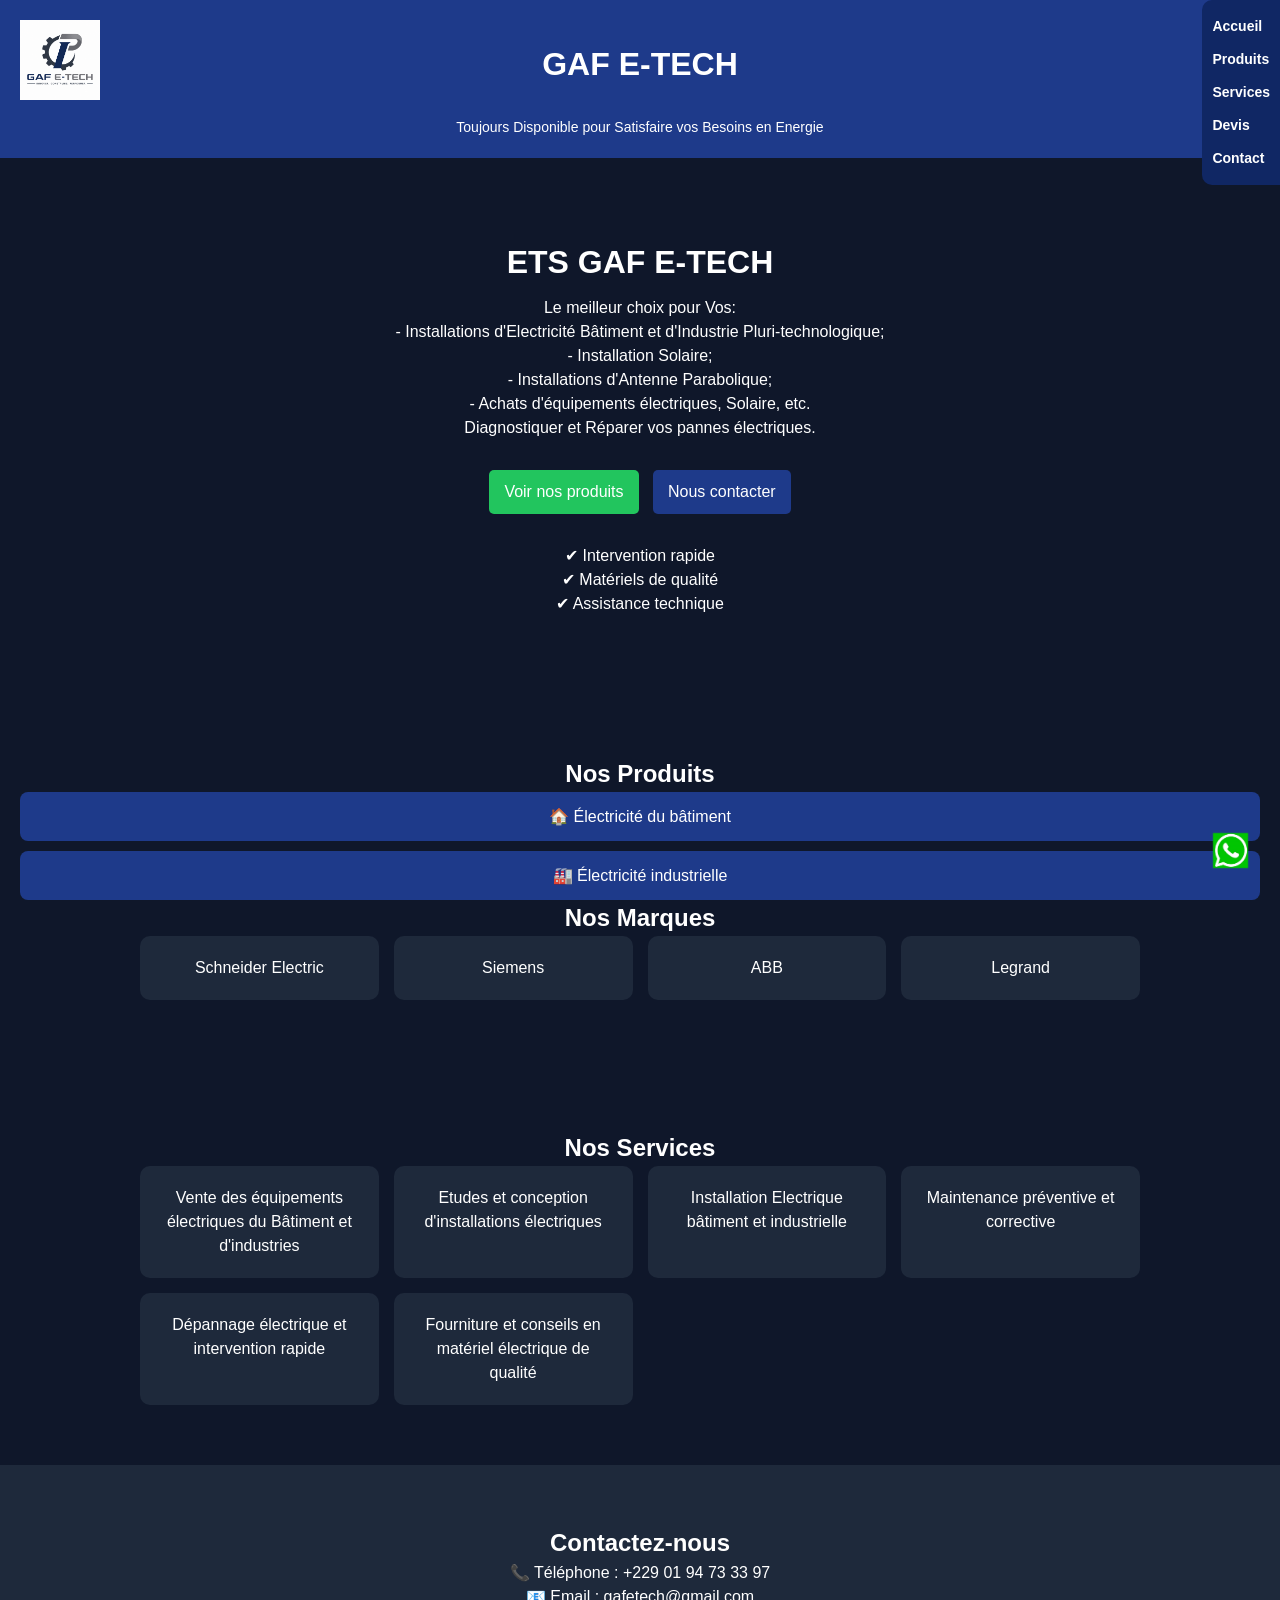
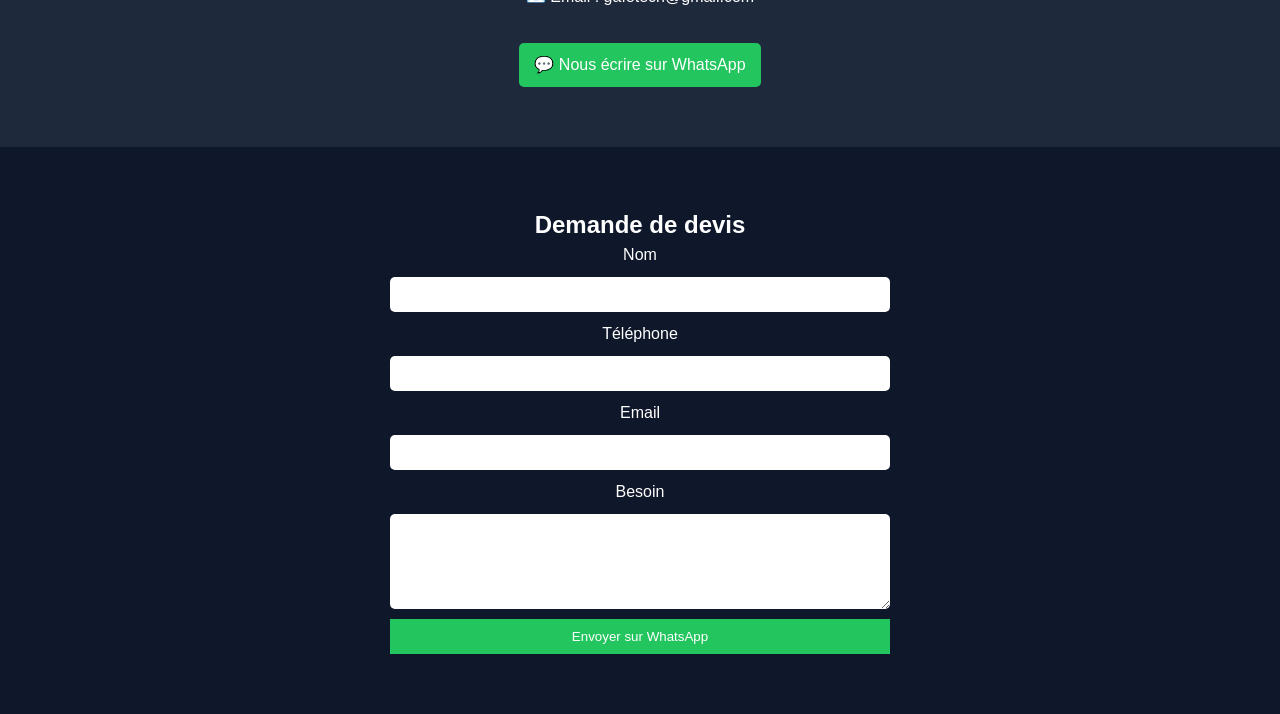
==== index.html @ e5430d27 "Added the whatsapp logo" ====
<!DOCTYPE html>
<html lang="fr">
<head>
    <meta charset="UTF-8">
    <meta name="viewport" content="width=device-width, initial-scale=1.0">
    <title>GAF E-TECH | Électricité & Énergie</title>
<link rel="stylesheet" href="style.css">
    <script src="script.js" defer></script>
</head>

<body>

<header>

    <div class="header-container">

        <div class="logo">
            <img src="logo.png" alt="GAF E-TECH Logo">
        </div>

        <h1 class="title">GAF E-TECH</h1>

        <nav>
            <a href="#accueil">Accueil</a>
            <a href="#produits">Produits</a>
            <a href="#services">Services</a>
            <a href="#devis">Devis</a>
            <a href="#contact">Contact</a>
        </nav>

    </div>

    <p class="slogan">Toujours Disponible pour Satisfaire vos Besoins en Energie</p>

</header>

<section class="hero" id="accueil">
   <h2>ETS GAF E-TECH</h2>

<p>
Le meilleur choix pour Vos:</p>
<p>- Installations d'Electricité Bâtiment et d'Industrie Pluri-technologique;</p> 
<p>- Installation Solaire; </p>
<p>- Installations d'Antenne Parabolique;</p>
<p>- Achats d'équipements électriques, Solaire, etc.</p>
<p>Diagnostiquer et Réparer vos pannes électriques.</p>

<div style="margin-top:20px;">
    <a class="btn" href="#produits">Voir nos produits</a>
    <a class="btn" href="#contact" style="background:#1e3a8a; margin-left:10px;">
        Nous contacter
    </a>
</div>

<div style="margin-top:30px; font-size:16px;">
    ✔ Intervention rapide<br>
    ✔ Matériels de qualité<br>
    ✔ Assistance technique
</div>
</section>

<section class="produits" id="produits">

    <h2>Nos Produits</h2>

    <!-- BÂTIMENT -->
    <div class="product-group">

        <button class="toggle-btn" onclick="toggleSection('batiment')">
            🏠 Électricité du bâtiment
        </button>

        <div class="sub-list" id="batiment">

            <p>Disjoncteurs</p>
            <p>Prises et interrupteurs</p>
            <p>Câbles électriques</p>
            <p>Gaines et goulottes</p>
            <p>Éclairage LED</p>
            <p>Tableaux électriques</p>
            <p>Accessoires d'installation</p>

        </div>

    </div>

    <!-- INDUSTRIEL -->
    <div class="product-group">

        <button class="toggle-btn" onclick="toggleSection('industriel')">
            🏭 Électricité industrielle
        </button>

        <div class="sub-list" id="industriel">

            <p>Contacteurs</p>
            <p>Relais thermiques</p>
            <p>Variateurs de vitesse</p>
            <p>Capteurs</p>
            <p>Alimentations industrielles</p>
            <p>Armoires électriques</p>

        </div>
    <h2>Nos Marques</h2>

    <div class="grid">

        <div class="card">Schneider Electric</div>
        <div class="card">Siemens</div>
        <div class="card">ABB</div>
        <div class="card">Legrand</div>

    </div>

    </div>
</section>
<section class="services" id="services">

    <h2>Nos Services</h2>

    <div class="grid">

        <div class="card"> Vente des équipements électriques du Bâtiment et d'industries</div>
        <div class="card"> Etudes et conception d'installations électriques</div>
        <div class="card"> Installation Electrique bâtiment et industrielle</div>
        <div class="card"> Maintenance préventive et corrective</div>
        <div class="card"> Dépannage électrique et intervention rapide</div>
        <div class="card"> Fourniture et conseils en matériel électrique de qualité</div>

    </div>

</section>
<section id="contact">

    <h2>Contactez-nous</h2>

    <p>📞 Téléphone : +229 01 94 73 33 97</p>
    <p>📧 Email : gafetech@gmail.com</p>

    <br>

    <a class="btn" href="https://wa.me/2290194733397" target="_blank">
        💬 Nous écrire sur WhatsApp
    </a>

</section>
<a href="https://wa.me/2290194733397" class="whatsapp-float" target="_blank" aria-label="Contacter GAF E-TECH sur WhatsApp">
    <img src="whatsapp.png" alt="WhatsApp">
</a>
<section id="devis">
  <h2>Demande de devis</h2>

  <form id="devisForm">
    
    <label>Nom</label>
    <input type="text" id="nom" required>

    <label>Téléphone</label>
    <input type="tel" id="telephone" required>

    <label>Email</label>
    <input type="email" id="email" required>

    <label>Besoin</label>
    <textarea id="besoin" rows="5" required></textarea>

    <button type="button" onclick="envoyerWhatsApp()">
      Envoyer sur WhatsApp
    </button>

  </form>
</section>

</body>
</html>
---- style.css ----
/* =========================
   RESET DE BASE
========================= */
* {
    margin: 0;
    padding: 0;
    box-sizing: border-box;
}

body {
    font-family: Arial, sans-serif;
    background: #0f172a;
    color: white;
    line-height: 1.5;
}

/* =========================
   HEADER
========================= */
header {
    background: #1e3a8a;
    padding: 20px;
    position: sticky;
    top: 0;
    z-index: 999;
}

.header-container {
    display: flex;
    justify-content: space-between;
    align-items: center;
}

.logo img {
    width: 80px;
    height: auto;
}

.title {
    position: absolute;
    left: 50%;
    transform: translateX(-50%);
}

nav {
    display: flex;
    flex-direction: column;
    position: fixed;
    right: 0;
    top: 0;
    background: #102764;
    padding: 10px;
    border-radius: 10px 0 0 10px;
}

nav a {
    color: white;
    text-decoration: none;
    margin: 6px 0;
    font-weight: bold;
    font-size: 14px;
}

nav a:hover {
    color: #22c55e;
}

.slogan {
    text-align: center;
    margin-top: 10px;
    font-size: 14px;
}

/* =========================
   HERO
========================= */
.hero {
    padding: 80px 20px;
    text-align: center;
}

.hero h2 {
    font-size: 32px;
    margin-bottom: 10px;
}

.btn {
    display: inline-block;
    margin-top: 10px;
    padding: 10px 15px;
    background: #22c55e;
    color: white;
    text-decoration: none;
    border-radius: 5px;
}

.btn:hover {
    background: #16a34a;
}

/* =========================
   PRODUITS / SERVICES
========================= */
section {
    padding: 60px 20px;
    text-align: center;
}

.grid {
    display: grid;
    grid-template-columns: repeat(auto-fit, minmax(200px, 1fr));
    gap: 15px;
    max-width: 1000px;
    margin: auto;
}

.card {
    background: #1e293b;
    padding: 20px;
    border-radius: 10px;
    transition: 0.3s;
}

.card:hover {
    transform: translateY(-5px);
    background: #111827;
    border: 1px solid #22c55e;
}

/* =========================
   CONTACT
========================= */
#contact {
    background: #1e293b;
}

/* =========================
   DEVIS FORM
========================= */
#devis form {
    max-width: 500px;
    margin: auto;
    display: flex;
    flex-direction: column;
    gap: 10px;
}

#devis input,
#devis textarea {
    padding: 10px;
    border-radius: 5px;
    border: none;
}

#devis button {
    padding: 10px;
    background: #22c55e;
    border: none;
    color: white;
    cursor: pointer;
}

#devis button:hover {
    background: #16a34a;
}

/* =========================
   WHATSAPP FLOAT
========================= */
.whatsapp-float {
    position: fixed;
    bottom: 20px;
    right: 20px;
    background: none;
    width: 60px;
    height: 60px;
    border-radius: 50%;
    display: flex;
    justify-content: center;
    align-items: center;
    font-size: 26px;
    text-decoration: none;
}
.whatsapp-float img {
    width: 35px;
    height:35px;
    display: block;
}
/* =========================
   ANIMATIONS GLOBALES
========================= */

@keyframes fadeIn {
    from {
        opacity: 0;
        transform: translateY(20px);
    }
    to {
        opacity: 1;
        transform: translateY(0);
    }
}

/* Animation appliquée aux sections */
section {
    animation: fadeIn 0.8s ease-out;
}
/* Animation des cartes */
.card {
    transition: all 0.3s ease;
}

.card:hover {
    transform: translateY(-8px) scale(1.02);
    box-shadow: 0 10px 20px rgba(0,0,0,0.3);
}
header {
    animation: fadeIn 1s ease-out;
}
.btn {
    transition: all 0.3s ease;
}

.btn:hover {
    transform: scale(1.05);
}
/* =========================
   PRODUITS ACCORDÉON
========================= */

.product-group {
    margin-bottom: 10px;
}

.toggle-btn {
    width: 100%;
    padding: 15px;
    background: #1e3a8a;
    color: white;
    border: none;
    cursor: pointer;
    font-size: 16px;
    text-align: center;
    border-radius: 8px;
    transition: 0.3s;
}

.toggle-btn:hover {
    background: #2563eb;
}

.sub-list {
    display: none;
    background: #0f172a;
    padding: 10px 15px;
    margin-top: 5px;
    border-left: 3px solid #22c55e;
}

.sub-list p {
    margin: 8px 0;
    color: #e5e7eb;
}
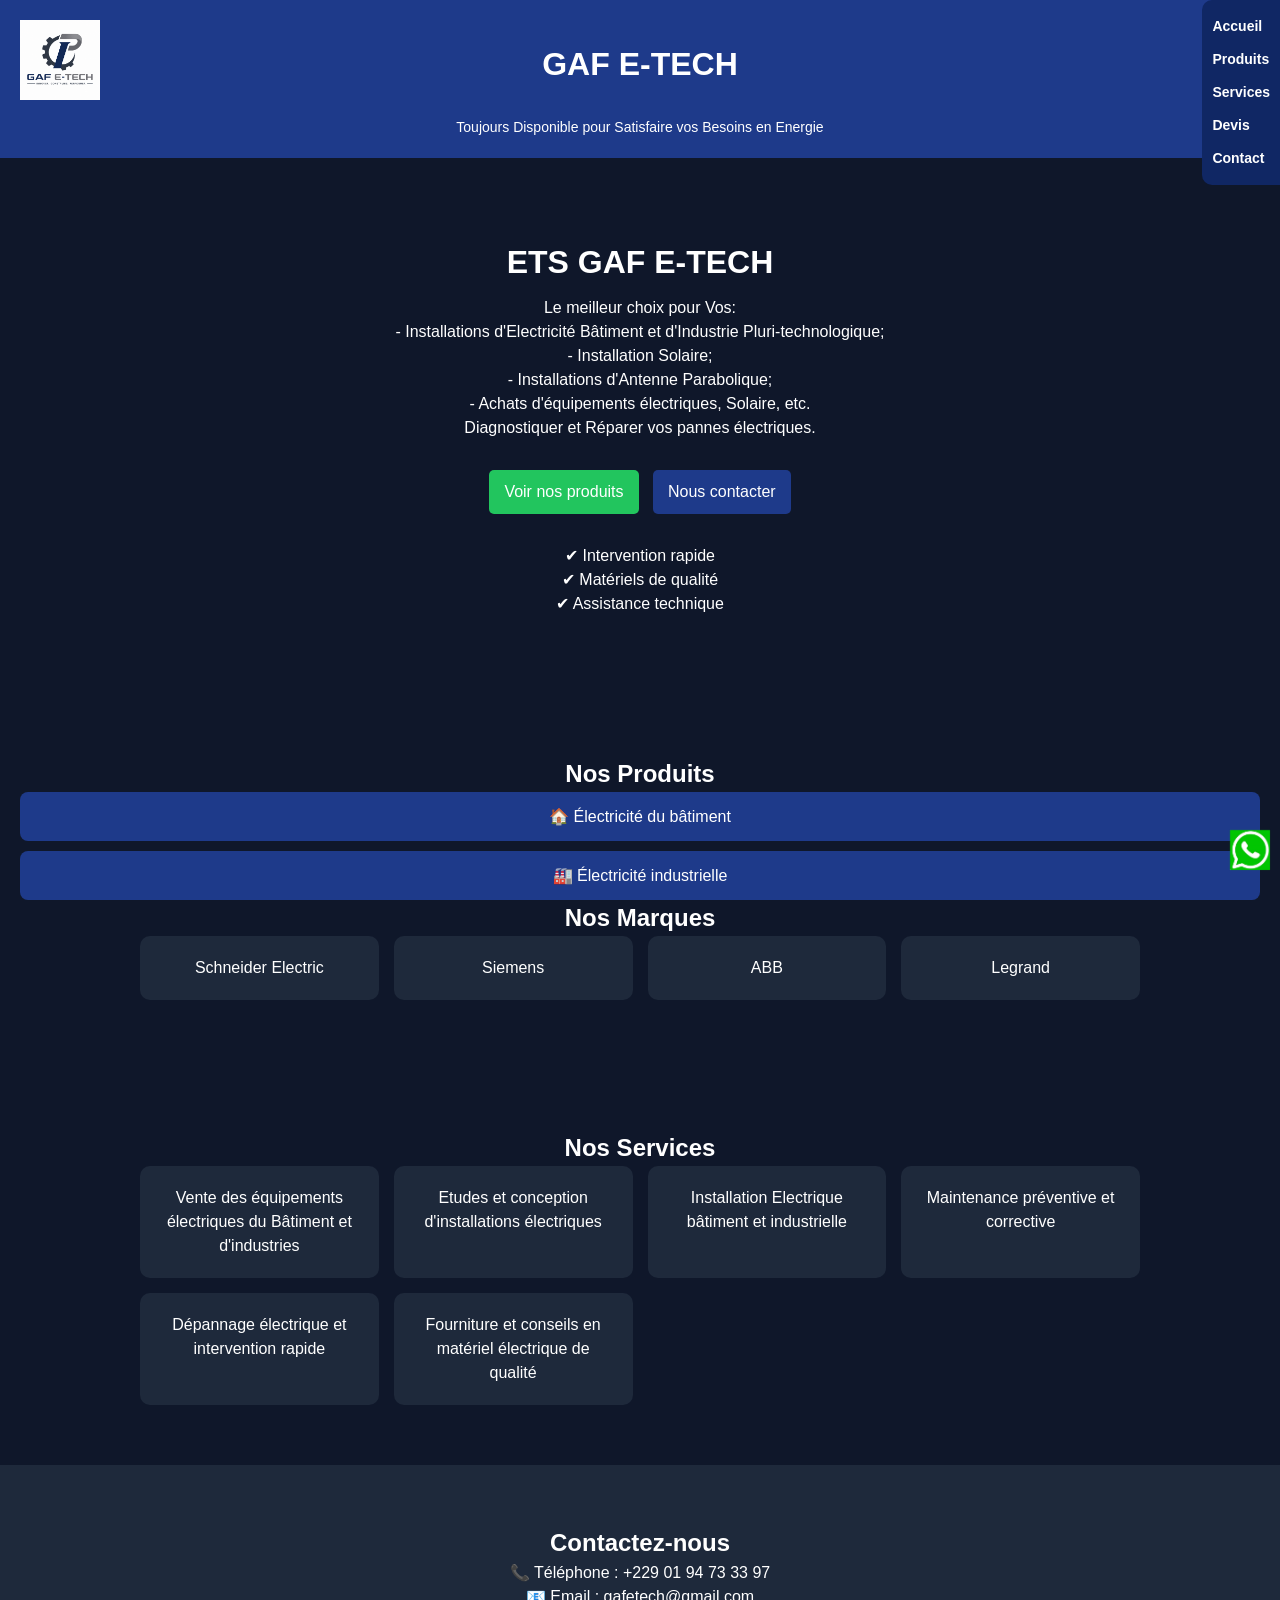
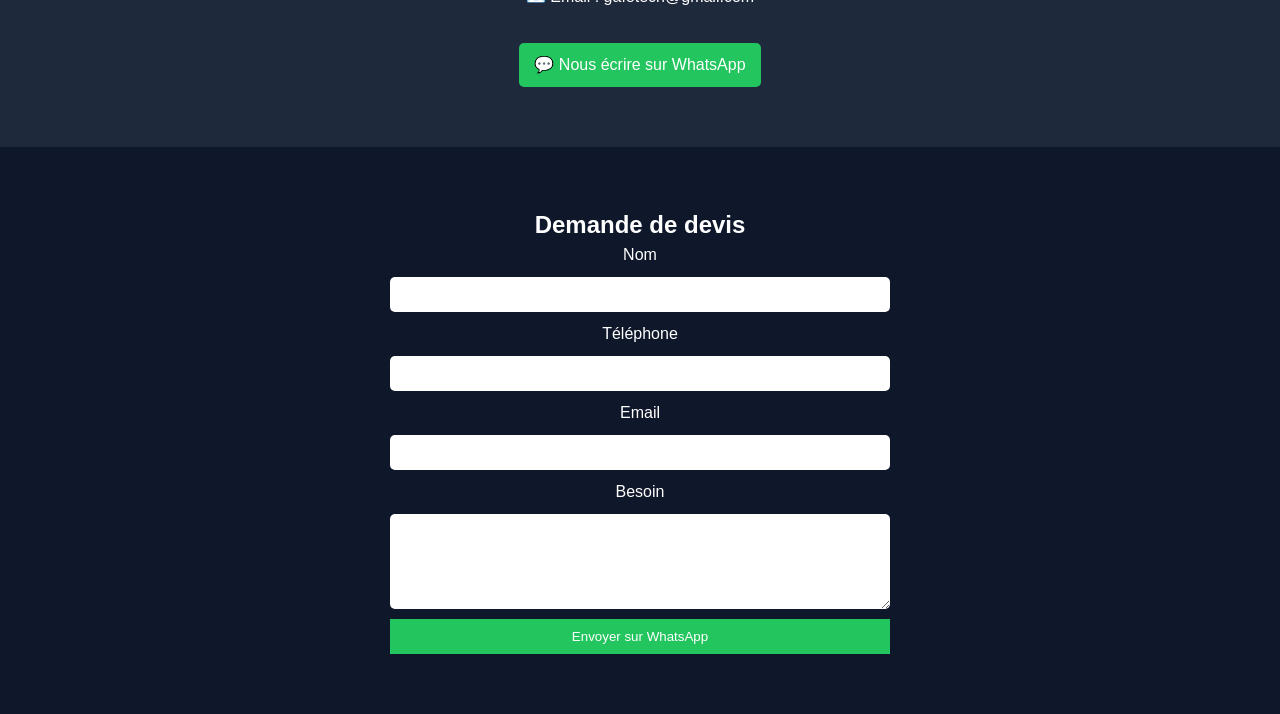
==== commit 9b1d0e81: "Update my interactive product catalog" ====
--- a/index.html
+++ b/index.html
@@ -72,13 +72,111 @@
 
         <div class="sub-list" id="batiment">
 
-            <p>Disjoncteurs</p>
-            <p>Prises et interrupteurs</p>
-            <p>Câbles électriques</p>
-            <p>Gaines et goulottes</p>
-            <p>Éclairage LED</p>
-            <p>Tableaux électriques</p>
-            <p>Accessoires d'installation</p>
+            <div class="produit-item">
+
+    <button class="produit-btn" onclick="toggleSection('disjoncteursBatiment')">
+        Disjoncteurs
+    </button>
+
+    <div class="sub-list" id="disjoncteursBatiment">
+
+        <img src="images/Disjoncteurs.png"
+             alt="Disjoncteurs"
+             class="produit-image">
+
+    </div>
+
+</div>
+            <div class="produit-item">
+
+    <button class="produit-btn" onclick="toggleSection('prisesInterrupteurs')">
+        Prises et interrupteurs
+    </button>
+
+    <div class="sub-list" id="prisesInterrupteurs">
+
+        <img src="images/Prise-interrupteur.png"
+             alt="Prises et interrupteurs"
+             class="produit-image">
+
+    </div>
+
+</div>
+            <div class="produit-item">
+
+    <button class="produit-btn" onclick="toggleSection('cablesElectriques')">
+        Câbles électriques
+    </button>
+
+    <div class="sub-list" id="cablesElectriques">
+
+        <img src="images/Cables-Electriques.png"
+             alt="Câbles électriques"
+             class="produit-image">
+
+    </div>
+
+</div>
+            <div class="produit-item">
+
+    <button class="produit-btn" onclick="toggleSection('gainesGoulottesCables')">
+        Gaines, goulottes et chemins de câbles
+    </button>
+
+    <div class="sub-list" id="gainesGoulottesCables">
+
+        <img src="images/gaine-goulottes-chenins-cables.png"
+             alt="Gaines, goulottes et chemins de câbles électriques"
+             class="produit-image">
+
+    </div>
+
+</div>
+            <div class="produit-item">
+
+    <button class="produit-btn" onclick="toggleSection('lampesEclairage')">
+        Lampes, éclairage lumière
+    </button>
+
+    <div class="sub-list" id="lampesEclairage">
+
+        <img src="images/lampes-eclairage.jpg"
+             alt="Lampes et éclairage lumière"
+             class="produit-image">
+
+    </div>
+
+</div>
+            <div class="produit-item">
+
+    <button class="produit-btn" onclick="toggleSection('tableauxElectriques')">
+        Tableaux électriques
+    </button>
+
+    <div class="sub-list" id="tableauxElectriques">
+
+        <img src="images/tableaux-electriques.jpg"
+             alt="Tableaux électriques"
+             class="produit-image">
+
+    </div>
+
+</div>
+            <div class="produit-item">
+
+    <button class="produit-btn" onclick="toggleSection('outilsElectriciens')">
+        Outils Électriciens
+    </button>
+
+    <div class="sub-list" id="outilsElectriciens">
+
+        <img src="images/outils-electriciens.jpg"
+             alt="Outils électriciens"
+             class="produit-image">
+
+    </div>
+
+</div>
 
         </div>
 
@@ -93,12 +191,81 @@
 
         <div class="sub-list" id="industriel">
 
-            <p>Contacteurs</p>
-            <p>Relais thermiques</p>
-            <p>Variateurs de vitesse</p>
-            <p>Capteurs</p>
-            <p>Alimentations industrielles</p>
-            <p>Armoires électriques</p>
+            <div class="produit-item">
+
+    <button class="produit-btn" onclick="toggleSection('contacteursDisjoncteursMoteurs')">
+        Contacteurs et disjoncteurs moteurs
+    </button>
+
+    <div class="sub-list" id="contacteursDisjoncteursMoteurs">
+
+        <img src="images/Contacteurs-Disjoncteurs-Moteurs.png"
+             alt="Contacteurs et disjoncteurs moteurs"
+             class="produit-image">
+
+    </div>
+
+</div>
+            <div class="produit-item">
+
+    <button class="produit-btn" onclick="toggleSection('relaisThermiques')">
+        Relais thermiques
+    </button>
+
+    <div class="sub-list" id="relaisThermiques">
+
+        <img src="images/relais-thermiques.jpg"
+             alt="Relais thermiques"
+             class="produit-image">
+
+    </div>
+
+</div>
+            <div class="produit-item">
+
+    <button class="produit-btn" onclick="toggleSection('variateursVitesse')">
+        Variateurs de vitesse
+    </button>
+
+    <div class="sub-list" id="variateursVitesse">
+
+        <img src="images/variateurs-vitesse.jpg"
+             alt="Variateurs de vitesse"
+             class="produit-image">
+
+    </div>
+
+</div>
+            <div class="produit-item">
+
+    <button class="produit-btn" onclick="toggleSection('capteursElectriques')">
+        Capteurs électriques
+    </button>
+
+    <div class="sub-list" id="capteursElectriques">
+
+        <img src="images/capteurs-electriques.jpg"
+             alt="Capteurs électriques"
+             class="produit-image">
+
+    </div>
+
+</div>
+            <div class="produit-item">
+
+    <button class="produit-btn" onclick="toggleSection('armoiresElectriquesIndustrielles')">
+        Alimentations et armoires électriques industrielles
+    </button>
+
+    <div class="sub-list" id="armoiresElectriquesIndustrielles">
+
+        <img src="images/armoires-electriques-industrielles.jpg"
+             alt="Armoires électriques industrielles"
+             class="produit-image">
+
+    </div>
+
+</div>
 
         </div>
     <h2>Nos Marques</h2>
--- a/style.css
+++ b/style.css
@@ -170,7 +170,7 @@
 .whatsapp-float {
     position: fixed;
     bottom: 20px;
-    right: 20px;
+    right: 0px;
     background: none;
     width: 60px;
     height: 60px;
@@ -182,8 +182,8 @@
     text-decoration: none;
 }
 .whatsapp-float img {
-    width: 35px;
-    height:35px;
+    width: 40px;
+    height:40px;
     display: block;
 }
 /* =========================
@@ -260,4 +260,38 @@
 .sub-list p {
     margin: 8px 0;
     color: #e5e7eb;
+}
+/* =========================
+   BOUTON PRODUIT
+========================= */
+
+.produit-item{
+    margin:10px 0;
+}
+
+.produit-btn{
+    background:#1e3a8a;
+    color:#fff;
+    border:none;
+    padding:12px 20px;
+    border-radius:8px;
+    cursor:pointer;
+    font-size:16px;
+    font-weight:bold;
+    transition:0.3s;
+}
+
+.produit-btn:hover{
+    background:#2563eb;
+}
+
+/* Image du produit */
+
+.produit-image{
+    display:block;
+    width:100%;
+    max-width:450px;
+    margin:15px auto;
+    border-radius:10px;
+    box-shadow:0 5px 15px rgba(0,0,0,0.3);
 }
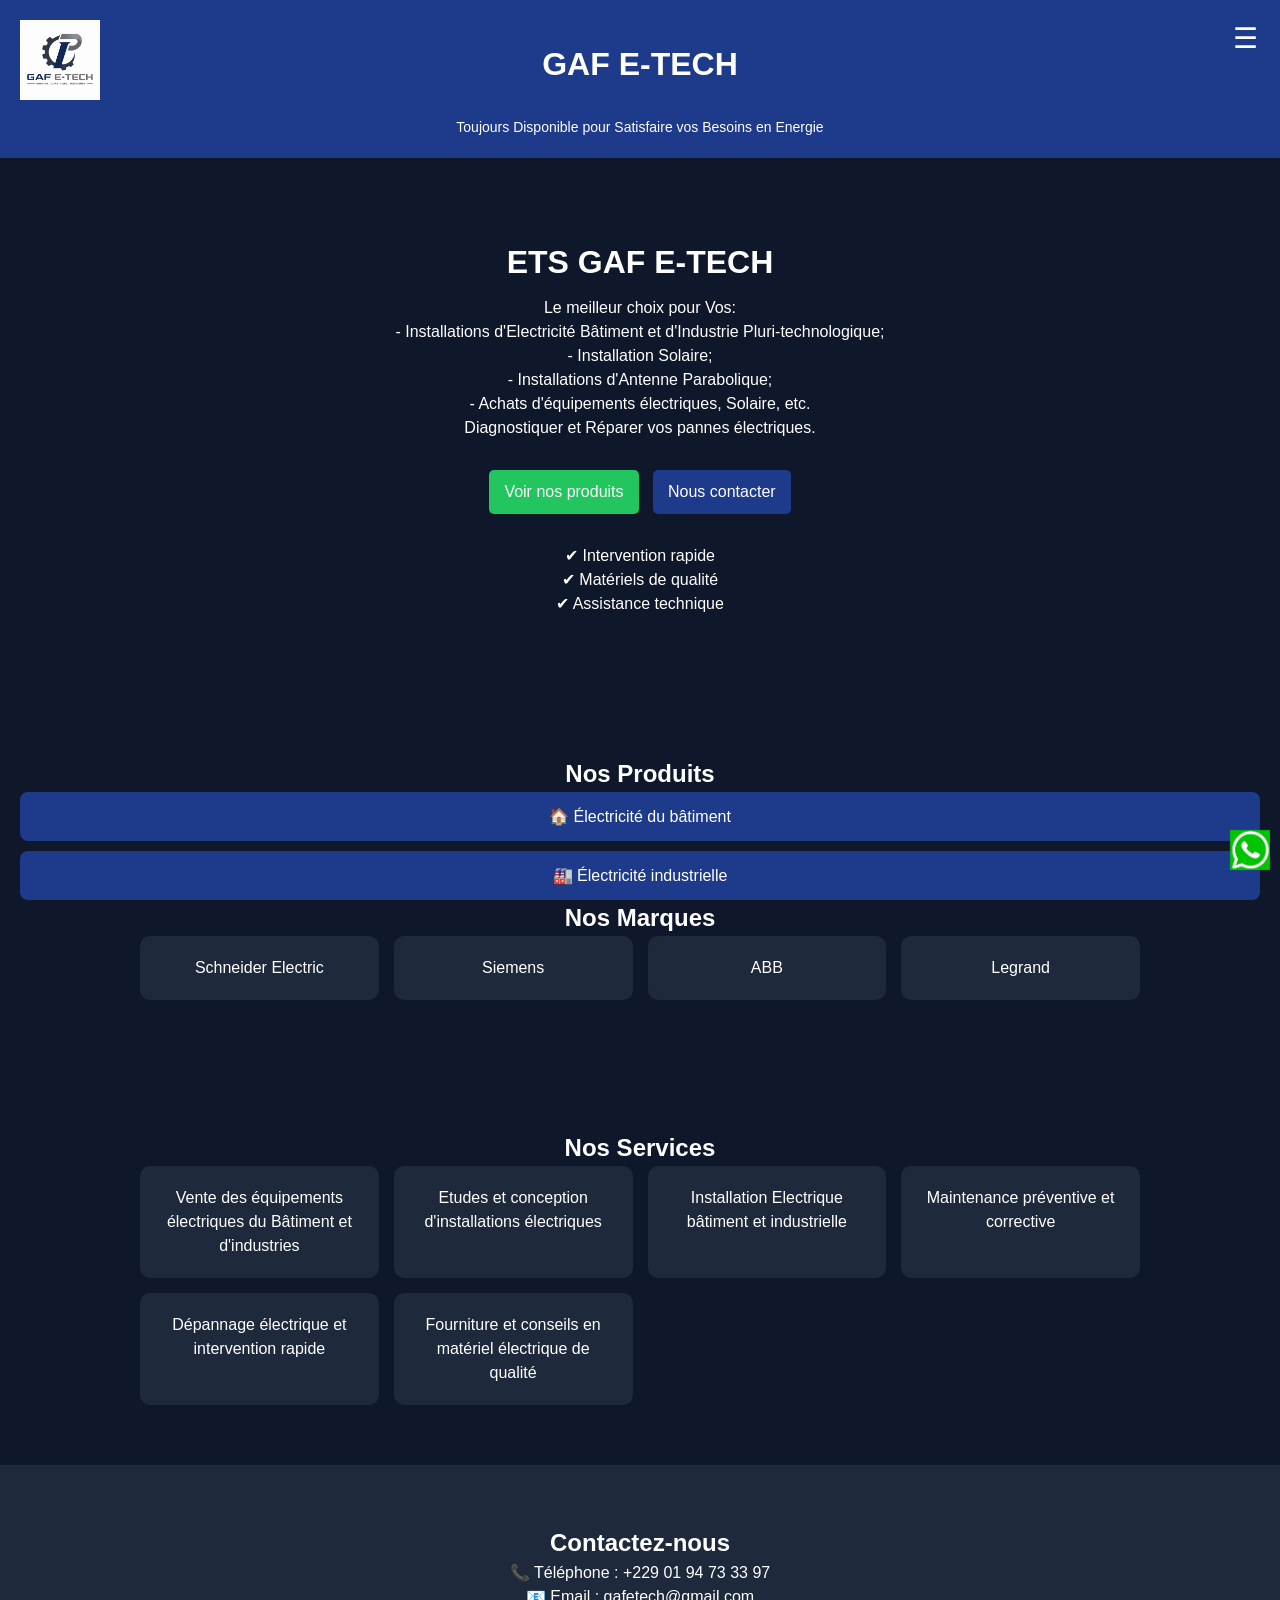
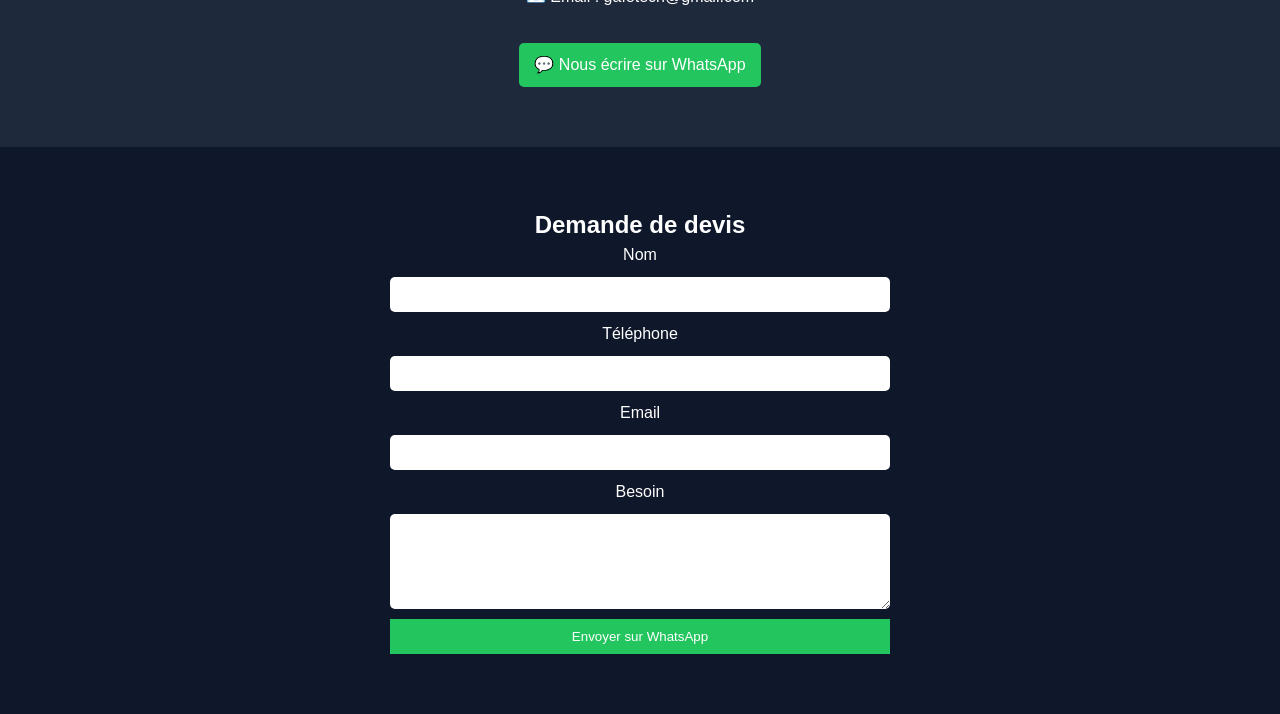
==== commit b304e256: "Add toggle navigation menu and responsive design enhancements" ====
--- a/index.html
+++ b/index.html
@@ -15,18 +15,28 @@
     <div class="header-container">
 
         <div class="logo">
-            <img src="logo.png" alt="GAF E-TECH Logo">
+            <img src="images/logo.png" alt="GAF E-TECH Logo">
         </div>
 
         <h1 class="title">GAF E-TECH</h1>
 
-        <nav>
-            <a href="#accueil">Accueil</a>
-            <a href="#produits">Produits</a>
-            <a href="#services">Services</a>
-            <a href="#devis">Devis</a>
-            <a href="#contact">Contact</a>
-        </nav>
+       <div class="menu-container">
+
+    <!-- bouton hamburger -->
+   <div class="menu-toggle" id="menuToggle" onclick="toggleMenu()">
+    ☰
+</div>
+
+    <!-- menu -->
+    <nav id="navMenu" class="nav-menu">
+        <a href="#accueil">Accueil</a>
+        <a href="#produits">Produits</a>
+        <a href="#services">Services</a>
+        <a href="#devis">Devis</a>
+        <a href="#contact">Contact</a>
+    </nav>
+
+</div>
 
     </div>
 
@@ -312,7 +322,7 @@
 
 </section>
 <a href="https://wa.me/2290194733397" class="whatsapp-float" target="_blank" aria-label="Contacter GAF E-TECH sur WhatsApp">
-    <img src="whatsapp.png" alt="WhatsApp">
+    <img src="images/whatsapp.png" alt="WhatsApp">
 </a>
 <section id="devis">
   <h2>Demande de devis</h2>
--- a/style.css
+++ b/style.css
@@ -294,4 +294,146 @@
     margin:15px auto;
     border-radius:10px;
     box-shadow:0 5px 15px rgba(0,0,0,0.3);
+}
+/* =========================
+   RESPONSIVE MOBILE
+========================= */
+
+@media (max-width: 768px) {
+
+    /* HEADER */
+    .header-container {
+        flex-direction: column;
+        align-items: center;
+        gap: 10px;
+    }
+
+    .title {
+        position: static;
+        transform: none;
+        text-align: center;
+    }
+
+    /* MENU NAV */
+    nav {
+        position: static;
+        flex-direction: row;
+        flex-wrap: wrap;
+        justify-content: center;
+        width: 100%;
+        border-radius: 0;
+    }
+
+    nav a {
+        margin: 5px 10px;
+        font-size: 12px;
+    }
+
+    /* HERO */
+    .hero h2 {
+        font-size: 24px;
+    }
+
+    .hero p {
+        font-size: 14px;
+    }
+
+    /* GRILLE PRODUITS / SERVICES */
+    .grid {
+        grid-template-columns: 1fr;
+    }
+
+    /* BOUTONS PRODUITS */
+    .toggle-btn,
+    .produit-btn {
+        font-size: 14px;
+        padding: 12px;
+    }
+
+    /* IMAGES PRODUITS */
+    .produit-image {
+        max-width: 100%;
+    }
+
+    /* WHATSAPP */
+    .whatsapp-float {
+        width: 50px;
+        height: 50px;
+        bottom: 15px;
+    }
+
+    .whatsapp-float img {
+        width: 35px;
+        height: 35px;
+    }
+}
+/* =========================
+   MENU HAMBURGER
+========================= */
+
+.menu-container {
+    position: fixed;
+    top: 10px;
+    right: 10px;
+    z-index: 2000;
+}
+
+/* bouton 3 traits */
+.menu-toggle {
+    font-size: 28px;
+    cursor: pointer;
+    background: #1e3a8a;
+    color: white;
+    padding: 8px 12px;
+    border-radius: 6px;
+    user-select: none;
+}
+
+/* menu caché par défaut */
+.nav-menu {
+    display: none;
+    flex-direction: column;
+    background: #102764;
+    margin-top: 10px;
+    padding: 10px;
+    border-radius: 8px;
+}
+
+/* liens */
+.nav-menu a {
+    color: white;
+    text-decoration: none;
+    padding: 8px;
+    font-size: 14px;
+    border-bottom: 1px solid rgba(255,255,255,0.1);
+}
+
+.nav-menu a:last-child {
+    border-bottom: none;
+}
+
+.nav-menu a:hover {
+    color: #22c55e;
+}
+
+/* menu actif */
+.nav-menu.active {
+    display: flex;
+}
+/* animation bouton hamburger */
+.menu-toggle {
+    font-size: 28px;
+    cursor: pointer;
+    background: #1e3a8a;
+    color: white;
+    padding: 8px 12px;
+    border-radius: 6px;
+    user-select: none;
+    transition: 0.3s;
+}
+
+/* effet quand actif */
+.menu-toggle.active {
+    background: #ef4444;
+    transform: rotate(90deg);
 }
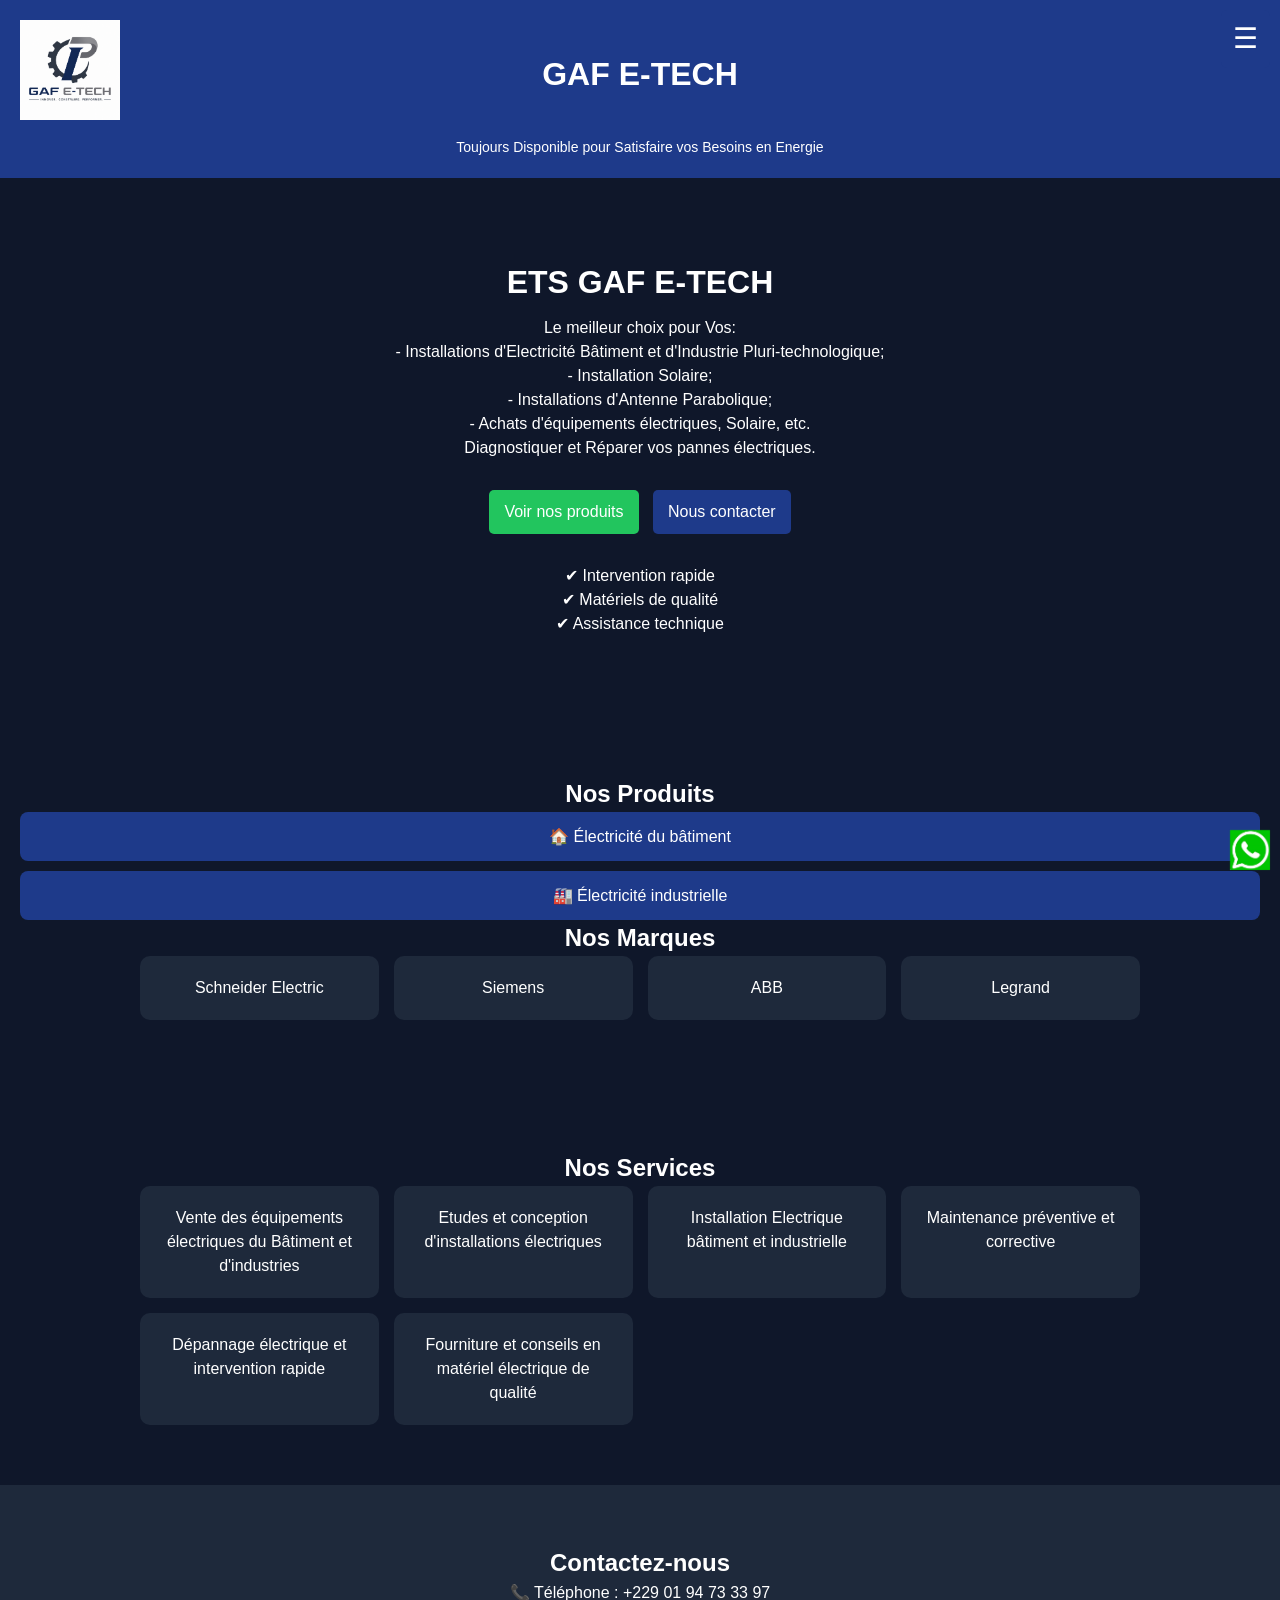
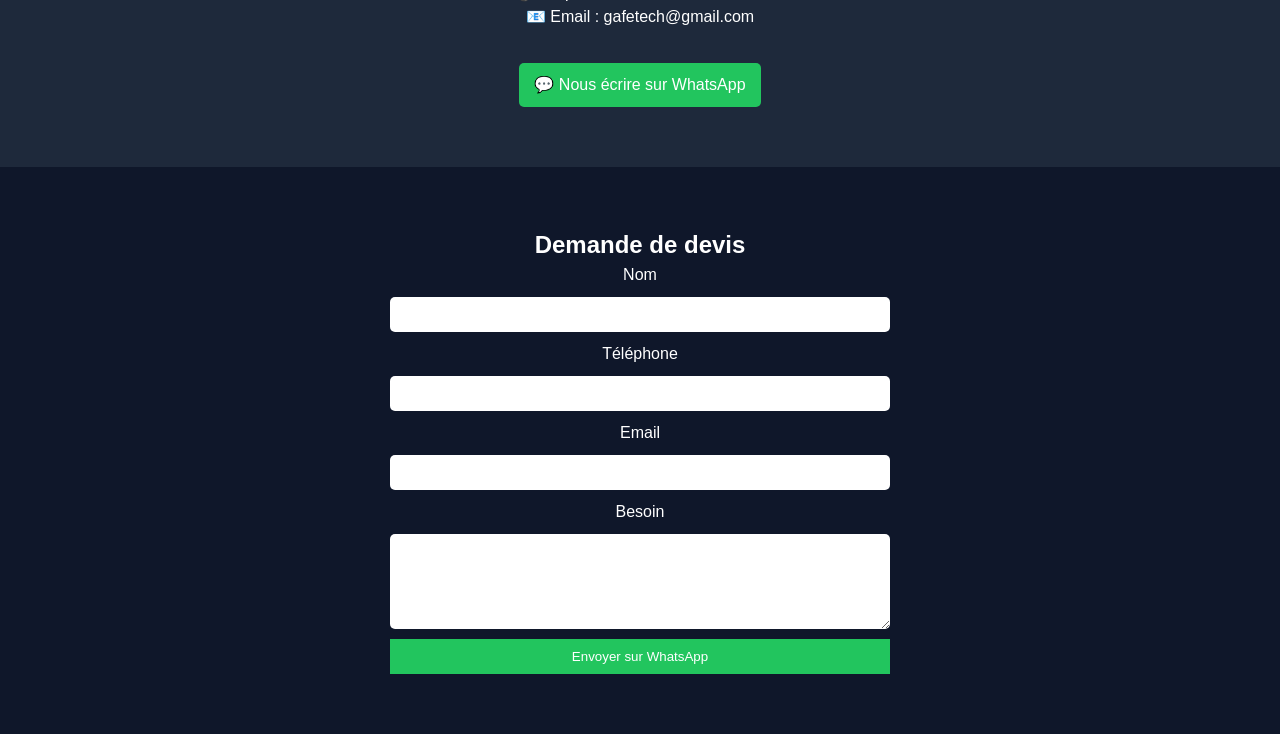
==== commit cdd2006e: "Added all modification of index.html and style.css on site" ====
--- a/index.html
+++ b/index.html
@@ -175,7 +175,7 @@
             <div class="produit-item">
 
     <button class="produit-btn" onclick="toggleSection('outilsElectriciens')">
-        Outils Électriciens
+        Outils Électriciens et Autres
     </button>
 
     <div class="sub-list" id="outilsElectriciens">
@@ -254,7 +254,7 @@
 
     <div class="sub-list" id="capteursElectriques">
 
-        <img src="images/capteurs-electriques.jpg"
+        <img src="images/Capteurs-Electriques.png"
              alt="Capteurs électriques"
              class="produit-image">
 
--- a/style.css
+++ b/style.css
@@ -32,7 +32,7 @@
 }
 
 .logo img {
-    width: 80px;
+    width: 100px;
     height: auto;
 }
 
@@ -319,7 +319,7 @@
         position: static;
         flex-direction: row;
         flex-wrap: wrap;
-        justify-content: center;
+        justify-content: right;
         width: 100%;
         border-radius: 0;
     }
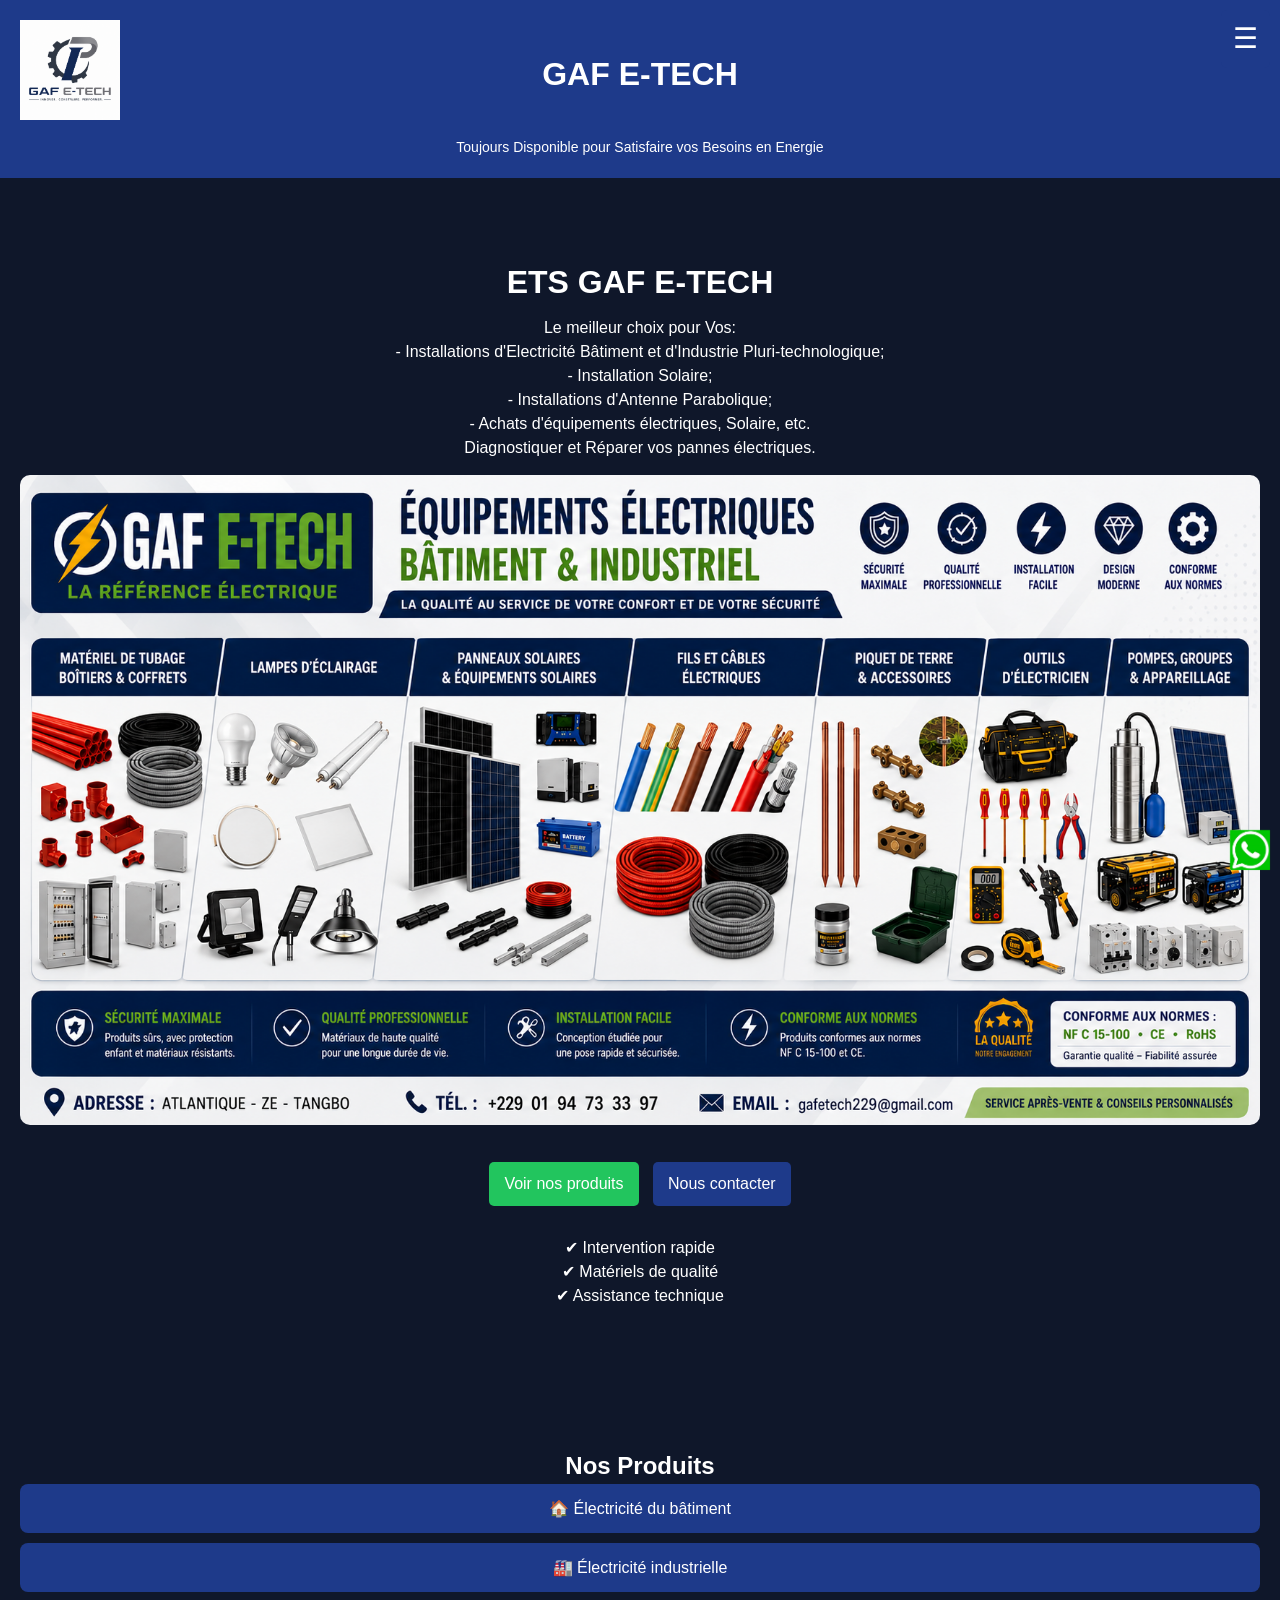
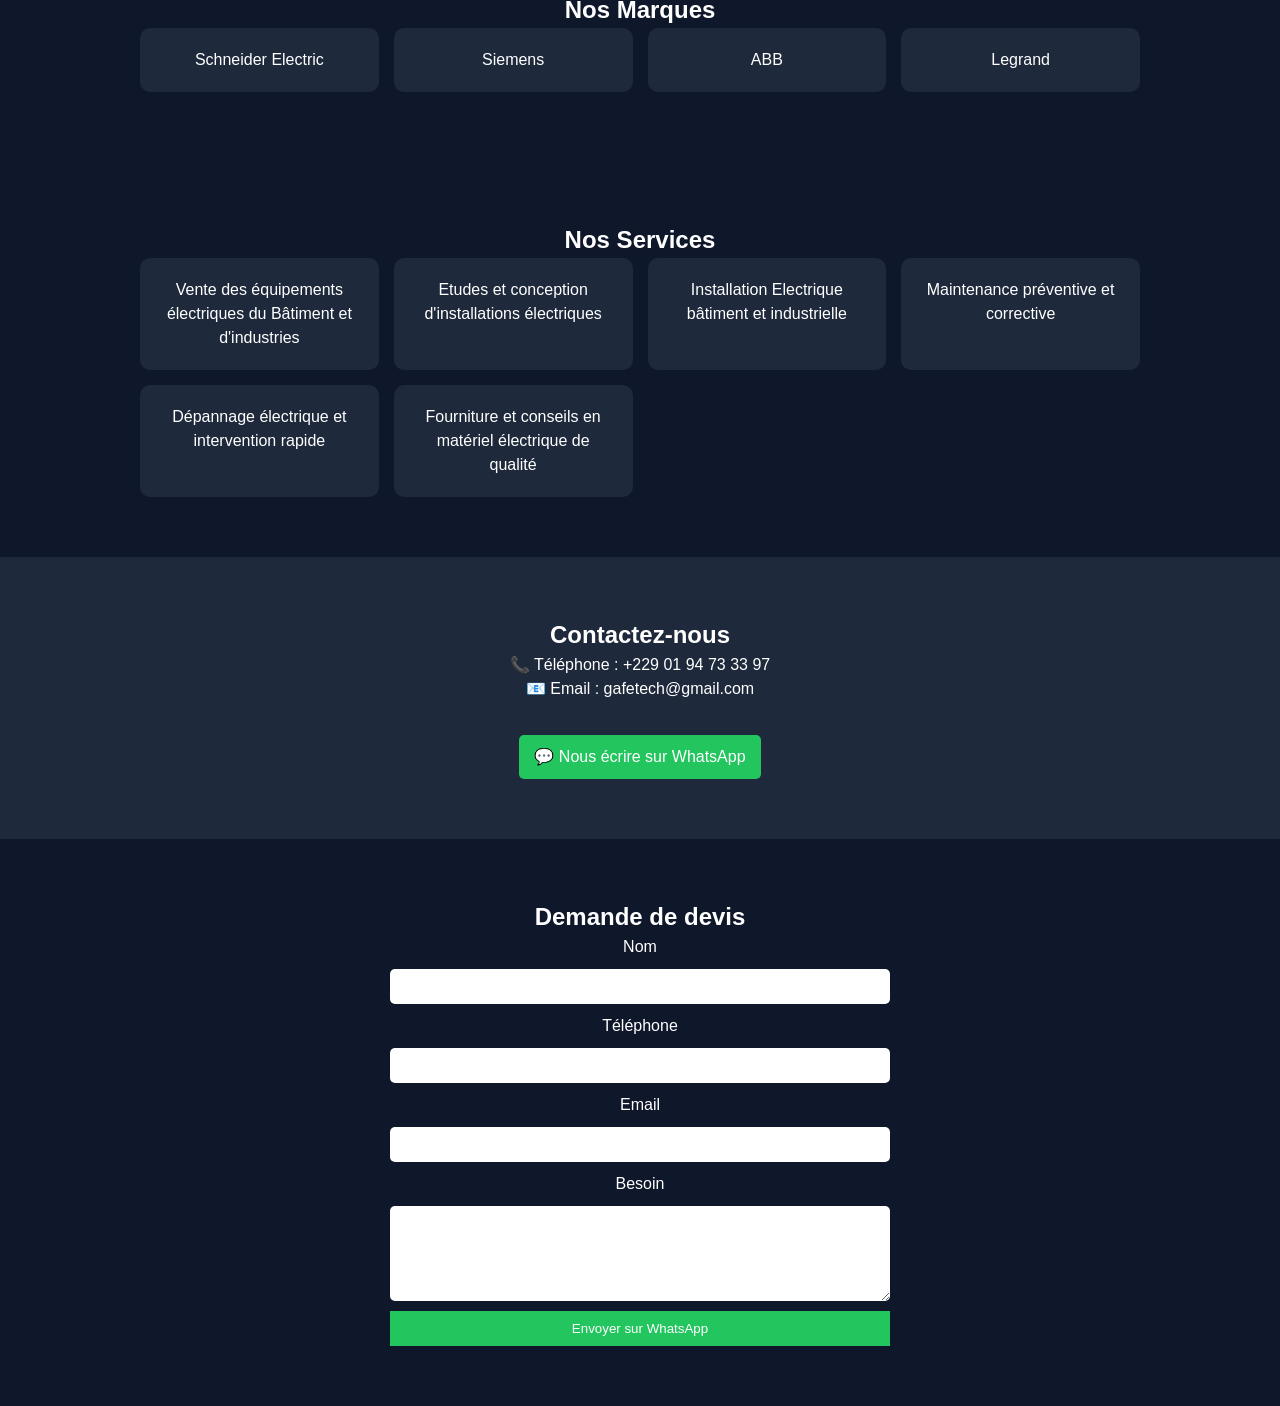
==== commit 90842282: "Added all modification of index.html, of script.js, of style.css and added image/Affice-vente.png" ====
--- a/index.html
+++ b/index.html
@@ -55,6 +55,10 @@
 <p>- Achats d'équipements électriques, Solaire, etc.</p>
 <p>Diagnostiquer et Réparer vos pannes électriques.</p>
 
+<div class="accueil-bottom">
+    <img src="images/Affiche-vente.png" alt="Affiche GAF E-TECH">
+</div>
+
 <div style="margin-top:20px;">
     <a class="btn" href="#produits">Voir nos produits</a>
     <a class="btn" href="#contact" style="background:#1e3a8a; margin-left:10px;">
@@ -130,7 +134,7 @@
             <div class="produit-item">
 
     <button class="produit-btn" onclick="toggleSection('gainesGoulottesCables')">
-        Gaines, goulottes et chemins de câbles
+        
     </button>
 
     <div class="sub-list" id="gainesGoulottesCables">
@@ -261,6 +265,23 @@
     </div>
 
 </div>
+
+ <div class="produit-item">
+
+    <button class="produit-btn" onclick="toggleSection('gainesGoulottesCables')">
+        Gaines, goulottes et chemins de câbles
+    </button>
+
+    <div class="sub-list" id="gainesGoulottesCables">
+
+        <img src="images/gaine-goulottes-chenins-cables.png"
+             alt="Gaines, goulottes et chemins de câbles électriques"
+             class="produit-image">
+
+    </div>
+
+</div>
+
             <div class="produit-item">
 
     <button class="produit-btn" onclick="toggleSection('armoiresElectriquesIndustrielles')">
--- a/style.css
+++ b/style.css
@@ -436,4 +436,29 @@
 .menu-toggle.active {
     background: #ef4444;
     transform: rotate(90deg);
+}
+/* =========================
+   AFFICHE EN BAS DE ACCUEIL
+========================= */
+
+.accueil-bottom{
+    width:100%;
+    margin-bottom:0px;
+    margin-top:15px;
+    margin-right:0px;
+    margin-left:0px;
+    text-align:center;
+}
+.accueil-bottom img{
+    width:100%;
+    height:650px;
+    object-fit:cover;
+    border-radius:10px;
+}
+@media (max-width:768px){
+
+.accueil-bottom img{
+    height:auto;
+}
+
 }
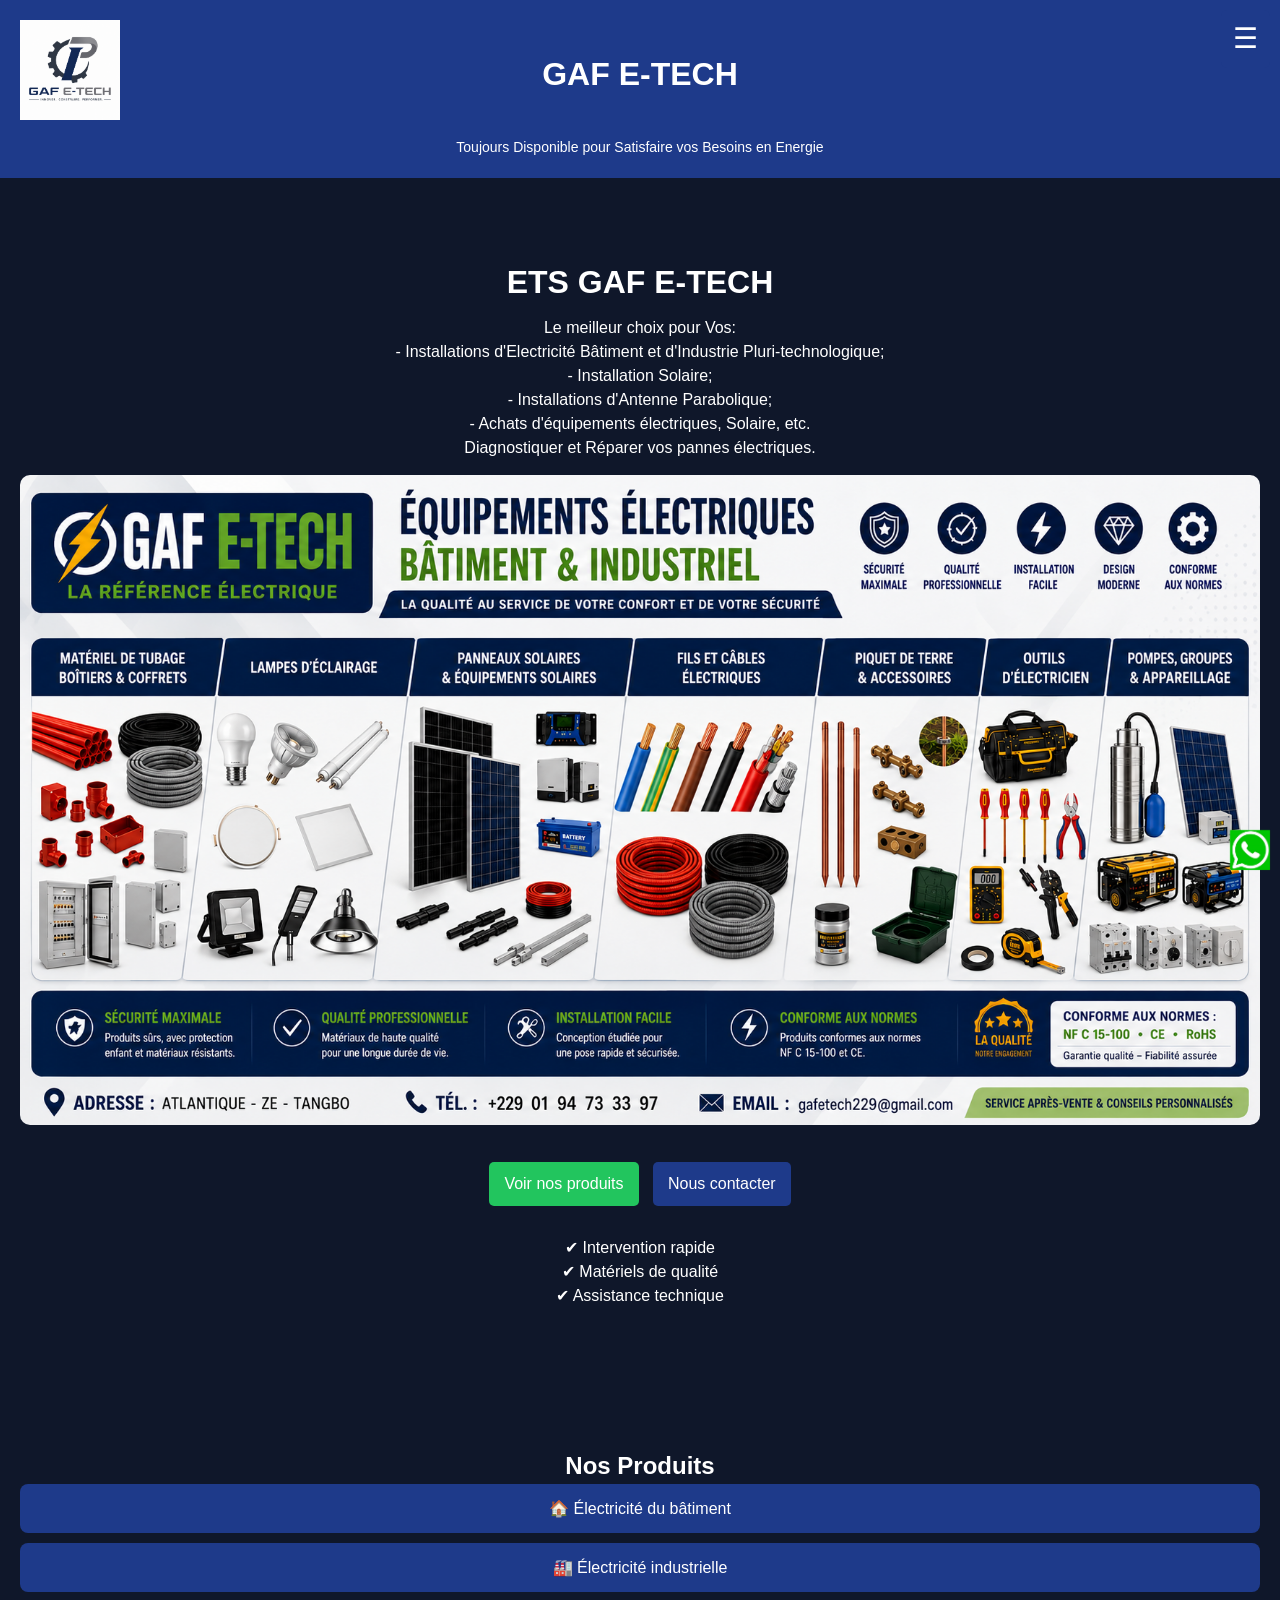
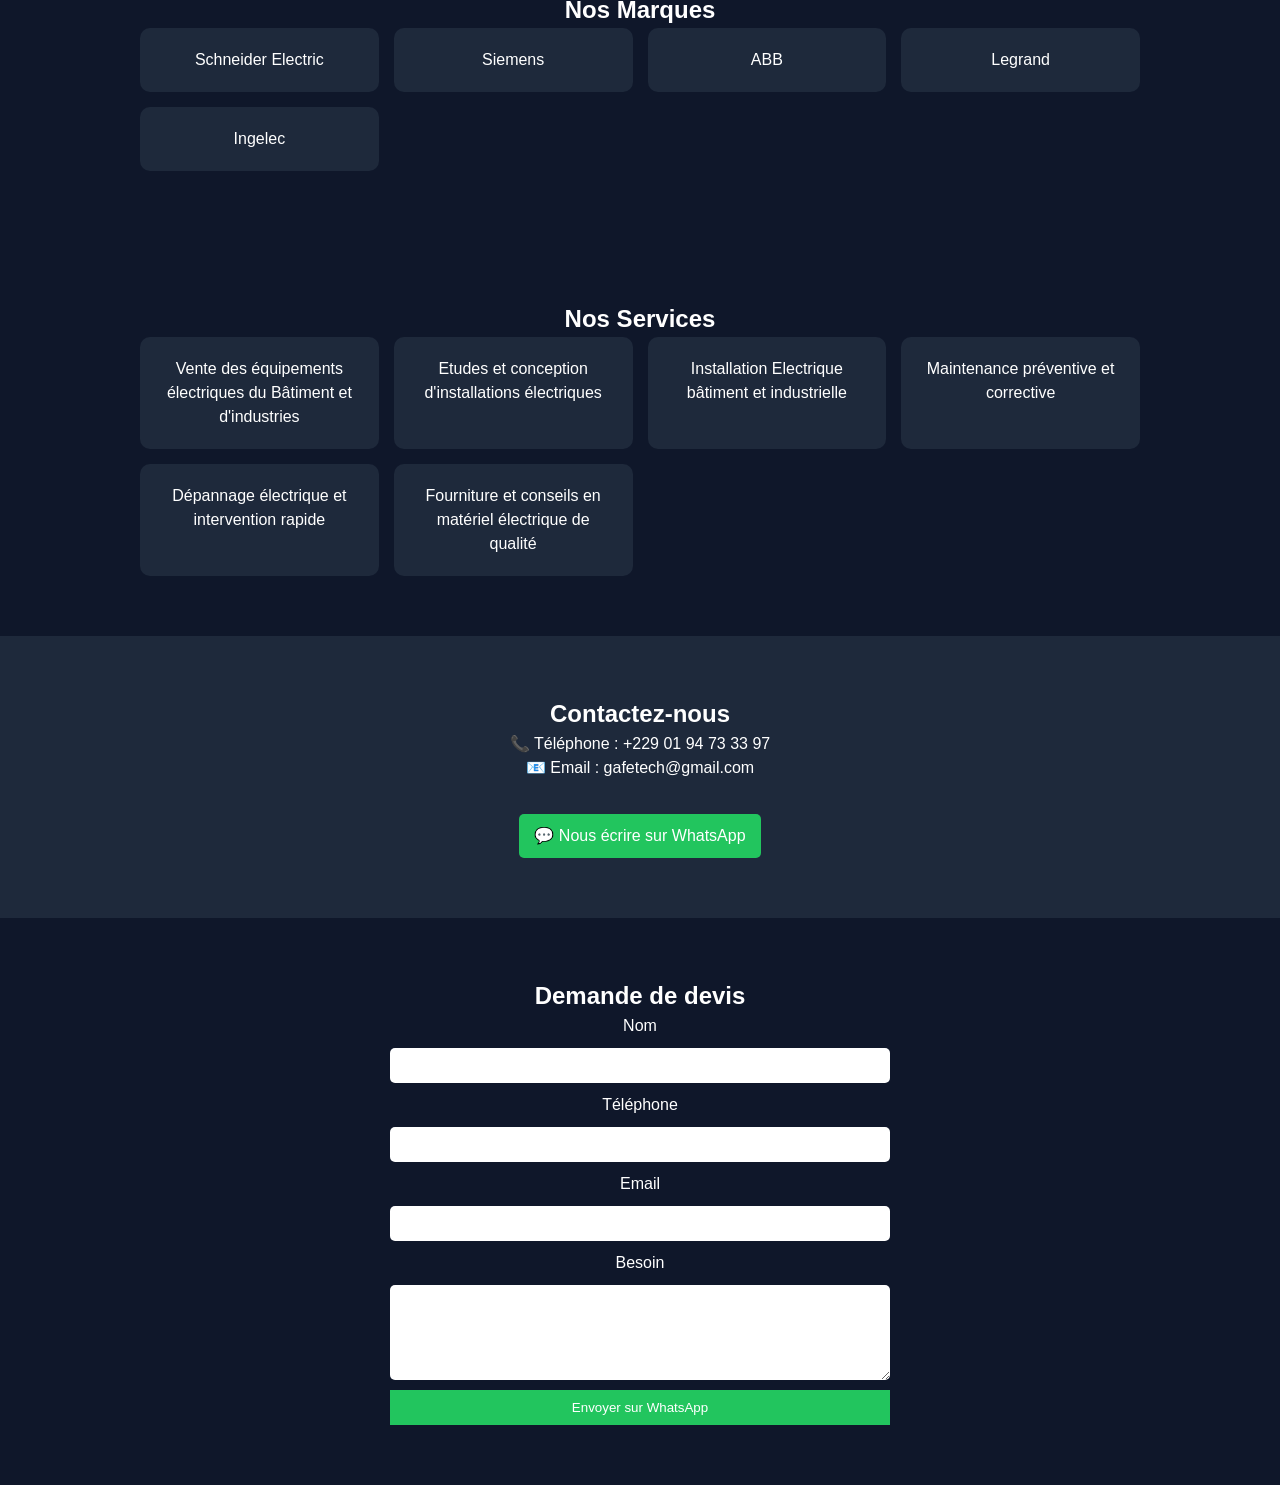
==== commit d9bc149d: "Ajout SEO: titre, meta description, sitemap.xml, robots.txt" ====
--- a/index.html
+++ b/index.html
@@ -3,8 +3,10 @@
 <head>
     <meta charset="UTF-8">
     <meta name="viewport" content="width=device-width, initial-scale=1.0">
-    <title>GAF E-TECH | Électricité & Énergie</title>
-<link rel="stylesheet" href="style.css">
+    <title>GAF E-TECH | Vente d'équipements électriques bâtiment & industrie au Bénin</title>
+    <meta name="description" content="GAF E-TECH: vent d'équipements électriques (Schneider, Siemens, ABB, Legrand, Ingelec), installation Solaire, diagnostic et Dépannage de pannes électriques bâtiment et industrie au Bénin. Devis rapide sur whatsapp.">
+    <meta name="keywords" content="équipements électriques Bénin, Électricité industrielle Bénin dépannage électrique Cotonou, installation Solaire Bénin">
+    <link rel="stylesheet" href="style.css">
     <script src="script.js" defer></script>
 </head>
 
@@ -133,14 +135,14 @@
 </div>
             <div class="produit-item">
 
-    <button class="produit-btn" onclick="toggleSection('gainesGoulottesCables')">
-        
-    </button>
-
-    <div class="sub-list" id="gainesGoulottesCables">
-
-        <img src="images/gaine-goulottes-chenins-cables.png"
-             alt="Gaines, goulottes et chemins de câbles électriques"
+    <button class="produit-btn" onclick="toggleSection('Tuyaux-accessoires')">
+        Tuyaux et Accessires de Tubage Electrique
+    </button>
+
+    <div class="sub-list" id="Tuyaux-accessoires">
+
+        <img src="images/Tuyaux-accessoires.png"
+             alt="Tuyaux et Accessires de Tubage Electrique"
              class="produit-image">
 
     </div>
@@ -154,7 +156,7 @@
 
     <div class="sub-list" id="lampesEclairage">
 
-        <img src="images/lampes-eclairage.jpg"
+        <img src="images/Lampe-eclairage.png"
              alt="Lampes et éclairage lumière"
              class="produit-image">
 
@@ -307,6 +309,7 @@
         <div class="card">Siemens</div>
         <div class="card">ABB</div>
         <div class="card">Legrand</div>
+        <div class="card">Ingelec</div>
 
     </div>
 
